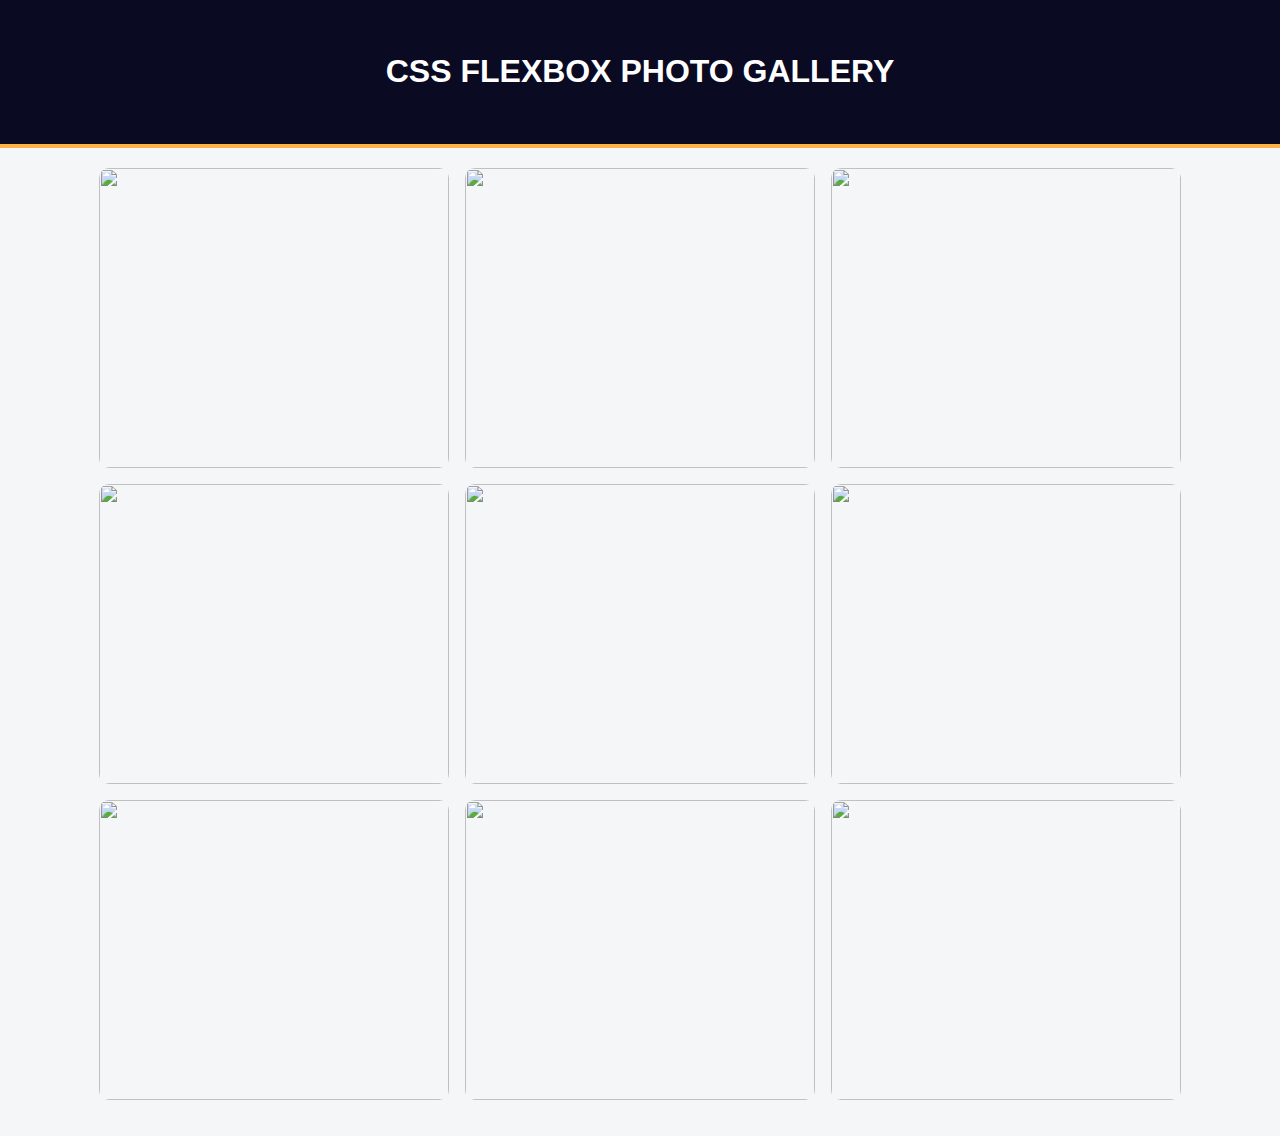
==== responsive-web-design/learn-css-flexbox-by-building-a-photo-gallery/index.html @ 4f8e08ee "init" ====
<!DOCTYPE html>
<html lang="en">
  <head>
    <meta charset="utf-8">
    <meta name="viewport" content="width=device-width, initial-scale=1.0">
    <title>Photo Gallery</title>
    <link rel="stylesheet" href="./styles.css">
  </head>
  <body>
    <header class="header">
      <h1>css flexbox photo gallery</h1>
    </header>
    <div class="gallery">
      <img src="https://cdn.freecodecamp.org/curriculum/css-photo-gallery/1.jpg">
      <img src="https://cdn.freecodecamp.org/curriculum/css-photo-gallery/2.jpg">
      <img src="https://cdn.freecodecamp.org/curriculum/css-photo-gallery/3.jpg">
      <img src="https://cdn.freecodecamp.org/curriculum/css-photo-gallery/4.jpg">
      <img src="https://cdn.freecodecamp.org/curriculum/css-photo-gallery/5.jpg">
      <img src="https://cdn.freecodecamp.org/curriculum/css-photo-gallery/6.jpg">
      <img src="https://cdn.freecodecamp.org/curriculum/css-photo-gallery/7.jpg">
      <img src="https://cdn.freecodecamp.org/curriculum/css-photo-gallery/8.jpg">
      <img src="https://cdn.freecodecamp.org/curriculum/css-photo-gallery/9.jpg">
    </div>
  </body>
</html>
---- responsive-web-design/learn-css-flexbox-by-building-a-photo-gallery/styles.css ----
* {
    box-sizing: border-box;
  }
  
  body {
    margin: 0;
    font-family: sans-serif;
    background: #f5f6f7;
  }
  
  .header {
    text-align: center;
    text-transform: uppercase;
    padding: 32px;
    background-color: #0a0a23;
    color: #fff;
    border-bottom: 4px solid #fdb347;
  }
  
  .gallery {
    display: flex;
    flex-direction: row;
    flex-wrap: wrap;
    justify-content: center;
    align-items: center;
    gap: 16px;
    max-width: 1400px;
    margin: 0 auto;
    padding: 20px 10px;
  }
  
  .gallery img {
    width: 100%;
    max-width: 350px;
    height: 300px;
    object-fit: cover;
    border-radius: 10px;
  }
  
  .gallery::after {
    content: "";
    width: 350px;
  }
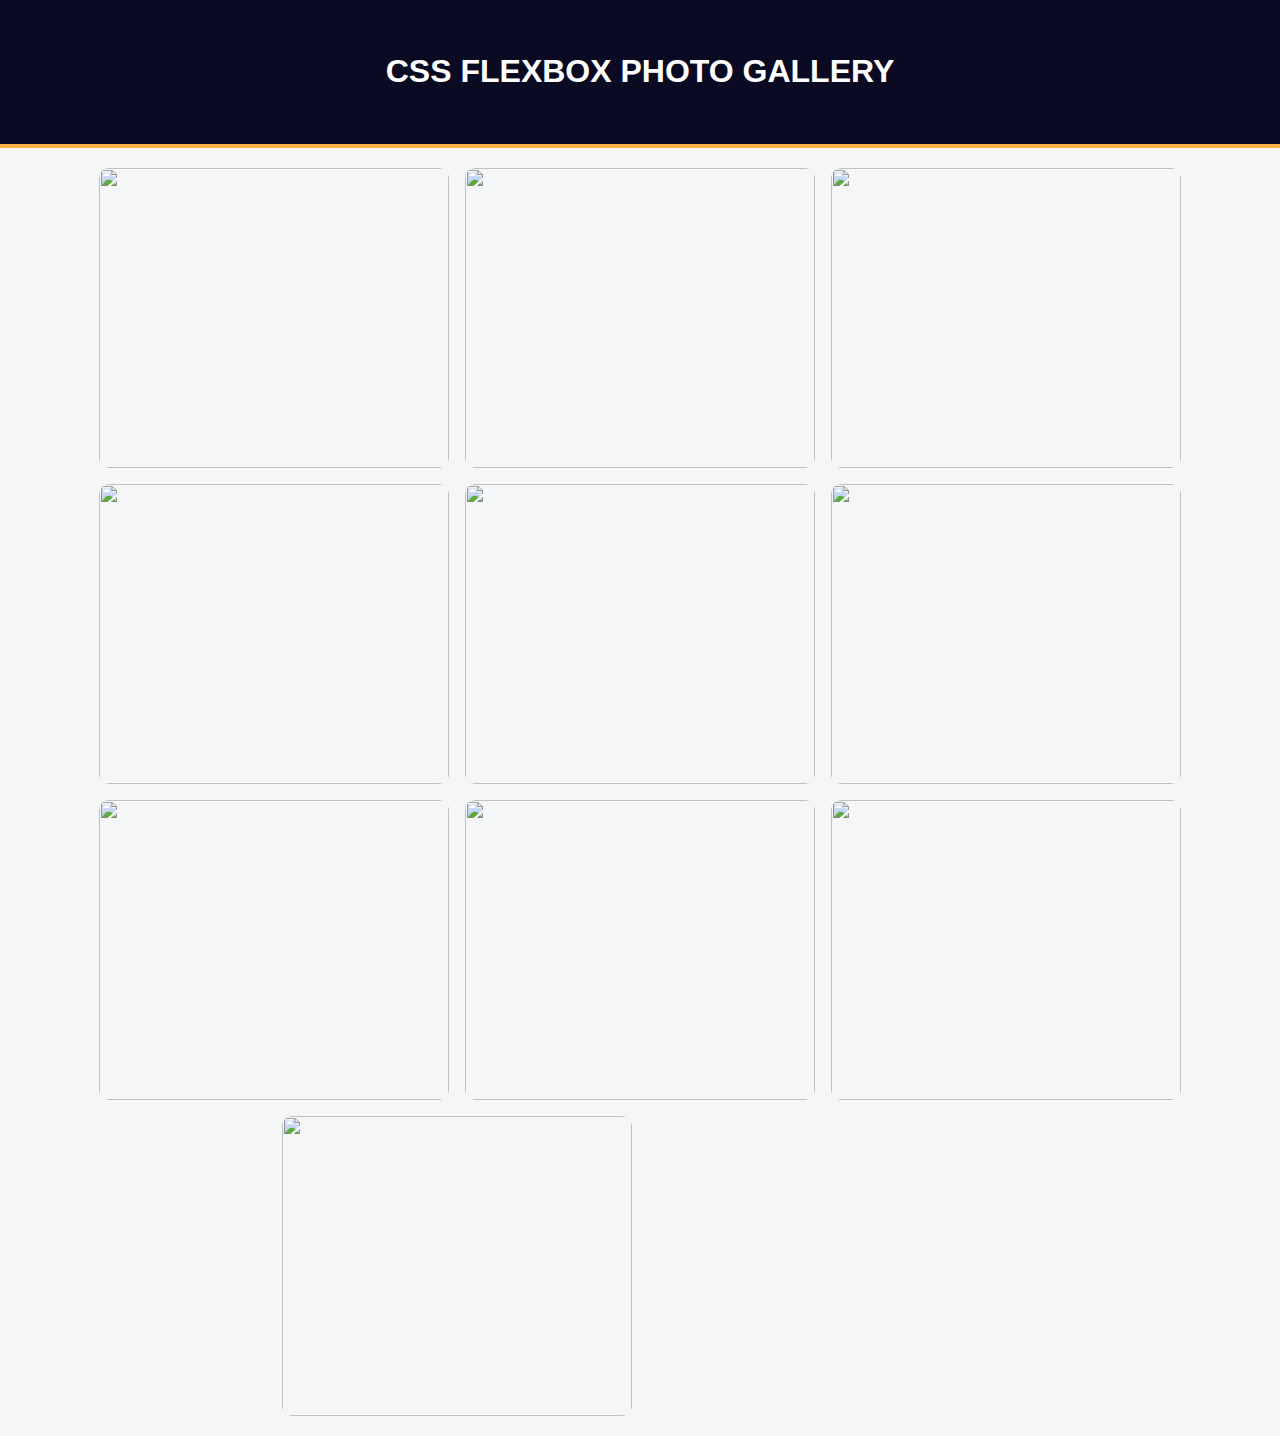
==== commit f49ee385: "弹性盒子" ====
--- a/responsive-web-design/learn-css-flexbox-by-building-a-photo-gallery/index.html
+++ b/responsive-web-design/learn-css-flexbox-by-building-a-photo-gallery/index.html
@@ -20,6 +20,7 @@
       <img src="https://cdn.freecodecamp.org/curriculum/css-photo-gallery/7.jpg">
       <img src="https://cdn.freecodecamp.org/curriculum/css-photo-gallery/8.jpg">
       <img src="https://cdn.freecodecamp.org/curriculum/css-photo-gallery/9.jpg">
+      <img src="https://cdn.freecodecamp.org/curriculum/css-photo-gallery/9.jpg">
     </div>
   </body>
 </html>--- a/responsive-web-design/learn-css-flexbox-by-building-a-photo-gallery/styles.css
+++ b/responsive-web-design/learn-css-flexbox-by-building-a-photo-gallery/styles.css
@@ -1,5 +1,11 @@
 * {
+    /* 实现响应式布局时,方便计算 元素宽度 =  width = border + padding + 内容的宽度 */
     box-sizing: border-box;
+    /* 
+    默认
+    box-sizing: content-box;
+    元素的宽度 = width（内容的宽度） + border + padding 不利于计算
+    */
   }
   
   body {
@@ -18,11 +24,17 @@
   }
   
   .gallery {
+    /* 弹性布局 */
     display: flex;
+    /* 主轴设为行 */
     flex-direction: row;
+    /* 动态换行 */
     flex-wrap: wrap;
+    /* 所有元素当作一个整体，主轴居中对齐 */
     justify-content: center;
+    /* 所有元素当作一个整体，交叉轴居中对齐，一般在容器交叉轴方向的长度固定时起作用。 */
     align-items: center;
+    /* 是行和列之间的空白 */
     gap: 16px;
     max-width: 1400px;
     margin: 0 auto;
@@ -33,12 +45,17 @@
     width: 100%;
     max-width: 350px;
     height: 300px;
+    /* 图片保持横纵比，防失真 */
     object-fit: cover;
+    /* 圆角，使平滑 */
     border-radius: 10px;
   }
   
+  /* ::after 用来创建一个伪元素 在最后一个图像后添加一个空元素 */
   .gallery::after {
+    /* 不显示内容 */
     content: "";
+    /* 占空间和前面元素一样 */
     width: 350px;
   }
   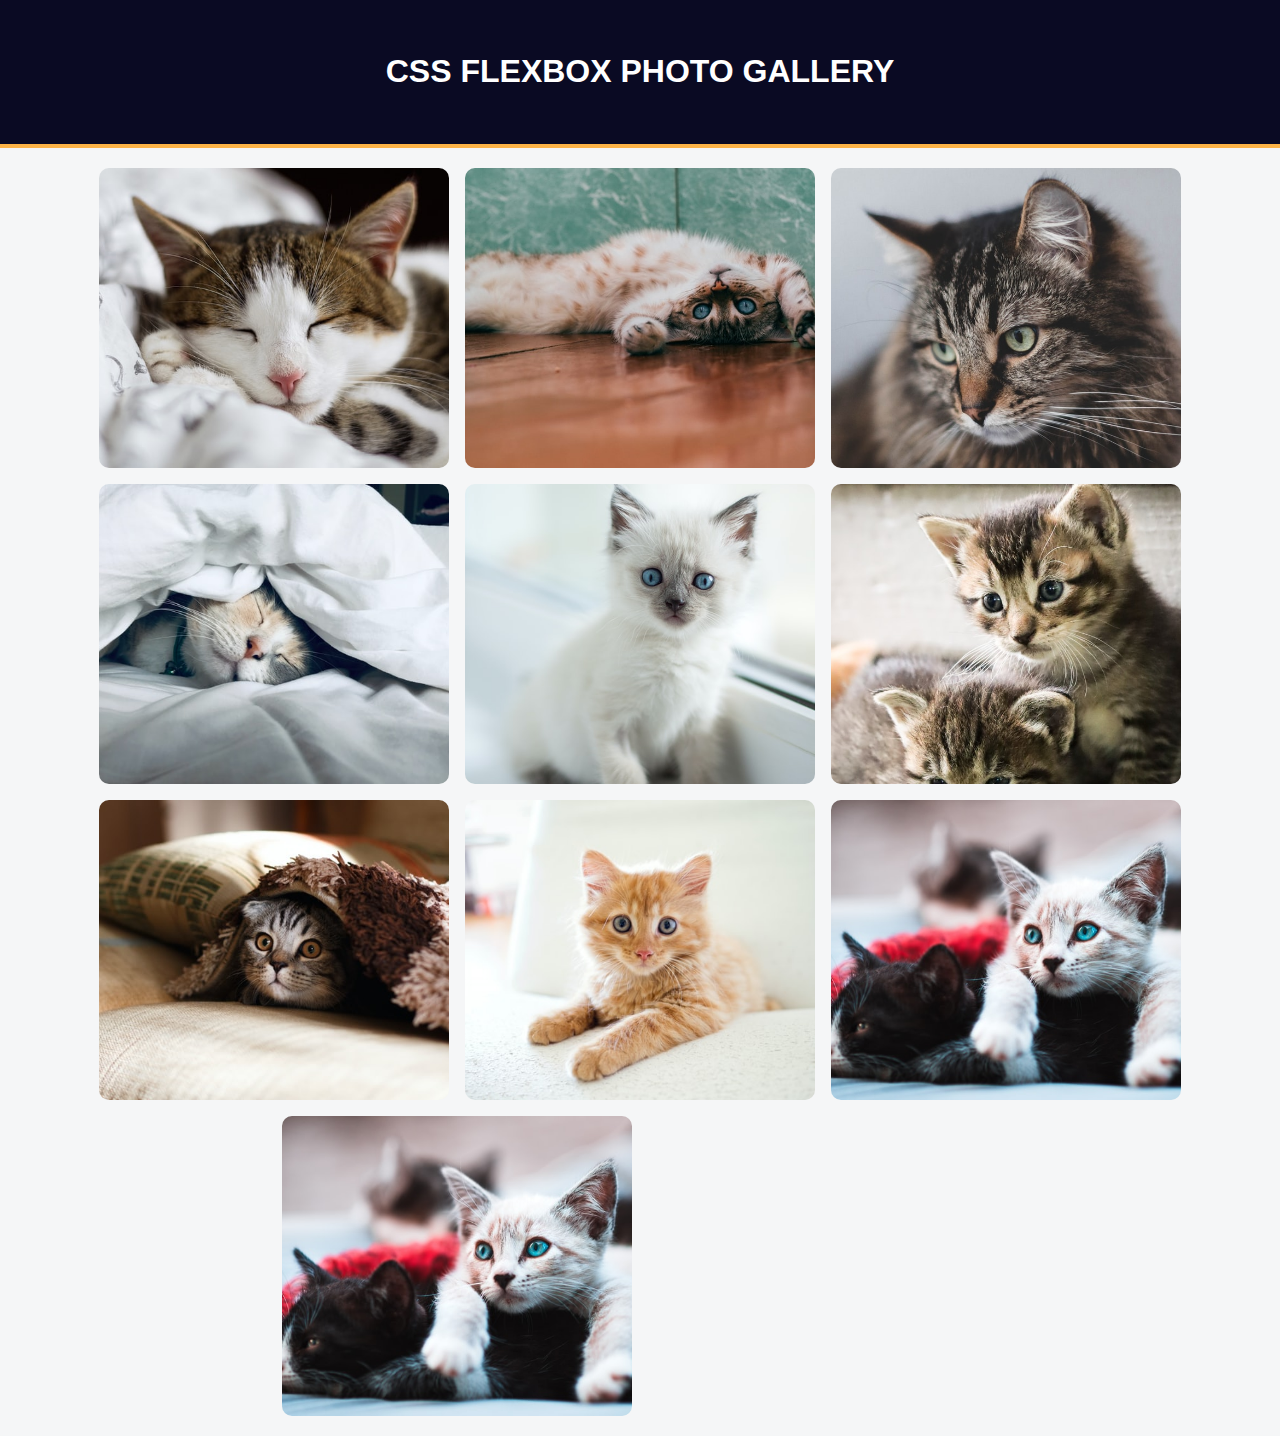
==== commit e9161437: "修改图片路径为本地" ====
--- a/responsive-web-design/learn-css-flexbox-by-building-a-photo-gallery/index.html
+++ b/responsive-web-design/learn-css-flexbox-by-building-a-photo-gallery/index.html
@@ -11,16 +11,16 @@
       <h1>css flexbox photo gallery</h1>
     </header>
     <div class="gallery">
-      <img src="https://cdn.freecodecamp.org/curriculum/css-photo-gallery/1.jpg">
-      <img src="https://cdn.freecodecamp.org/curriculum/css-photo-gallery/2.jpg">
-      <img src="https://cdn.freecodecamp.org/curriculum/css-photo-gallery/3.jpg">
-      <img src="https://cdn.freecodecamp.org/curriculum/css-photo-gallery/4.jpg">
-      <img src="https://cdn.freecodecamp.org/curriculum/css-photo-gallery/5.jpg">
-      <img src="https://cdn.freecodecamp.org/curriculum/css-photo-gallery/6.jpg">
-      <img src="https://cdn.freecodecamp.org/curriculum/css-photo-gallery/7.jpg">
-      <img src="https://cdn.freecodecamp.org/curriculum/css-photo-gallery/8.jpg">
-      <img src="https://cdn.freecodecamp.org/curriculum/css-photo-gallery/9.jpg">
-      <img src="https://cdn.freecodecamp.org/curriculum/css-photo-gallery/9.jpg">
+      <img src="img/1.jpg">
+      <img src="img/2.jpg">
+      <img src="img/3.jpg">
+      <img src="img/4.jpg">
+      <img src="img/5.jpg">
+      <img src="img/6.jpg">
+      <img src="img/7.jpg">
+      <img src="img/8.jpg">
+      <img src="img/9.jpg">
+      <img src="img/9.jpg">
     </div>
   </body>
 </html>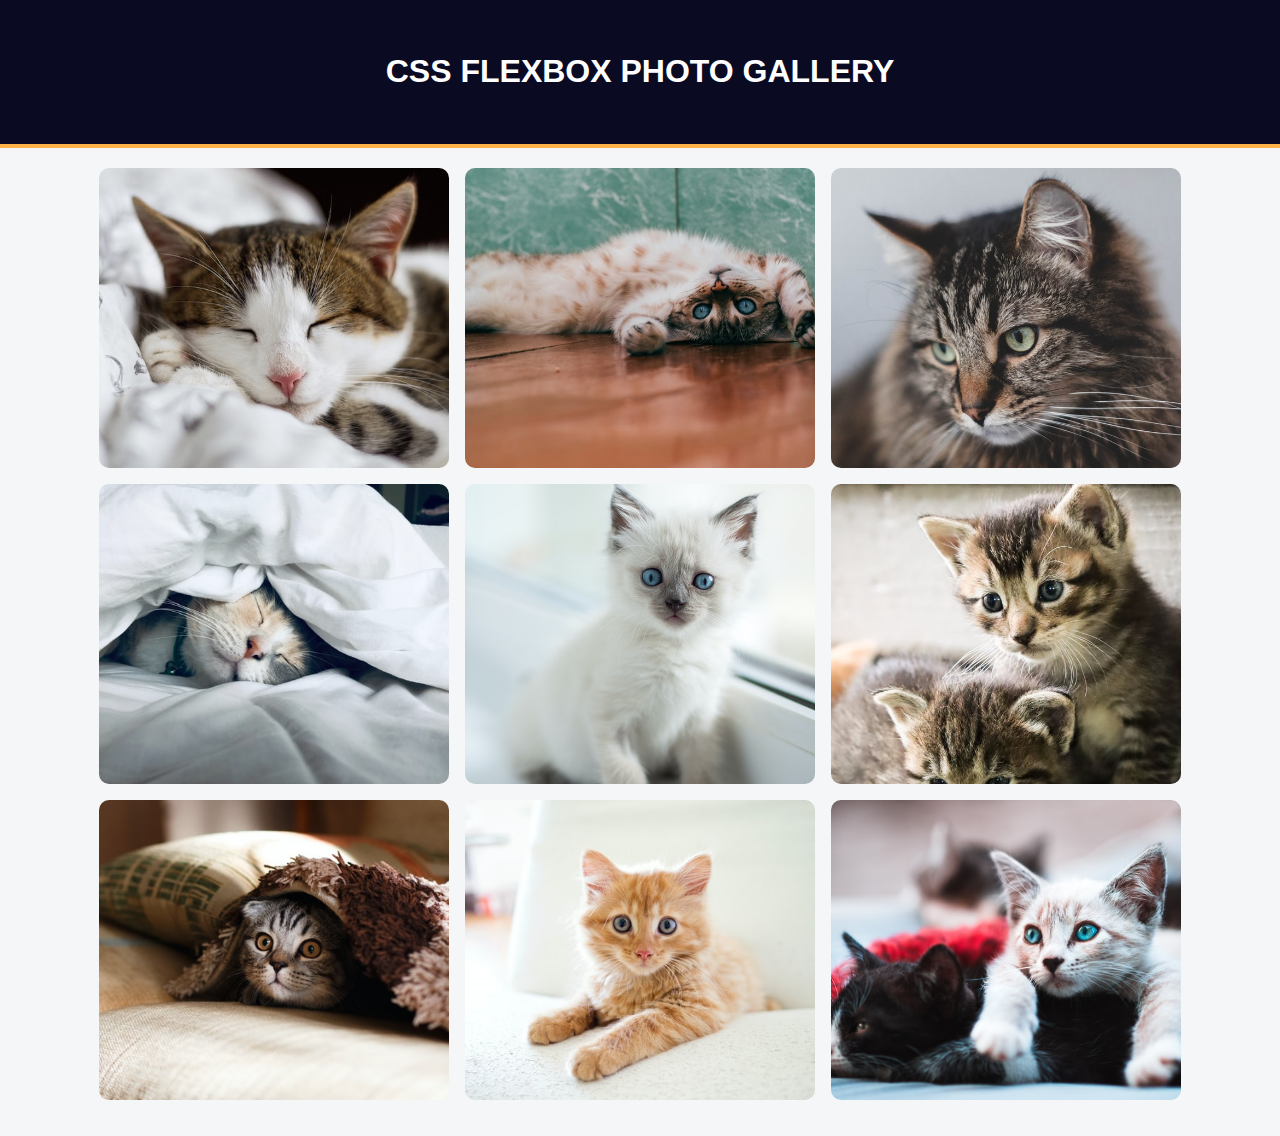
==== commit 809ba954: "图片数10=>9" ====
--- a/responsive-web-design/learn-css-flexbox-by-building-a-photo-gallery/index.html
+++ b/responsive-web-design/learn-css-flexbox-by-building-a-photo-gallery/index.html
@@ -20,7 +20,6 @@
       <img src="img/7.jpg">
       <img src="img/8.jpg">
       <img src="img/9.jpg">
-      <img src="img/9.jpg">
     </div>
   </body>
 </html>